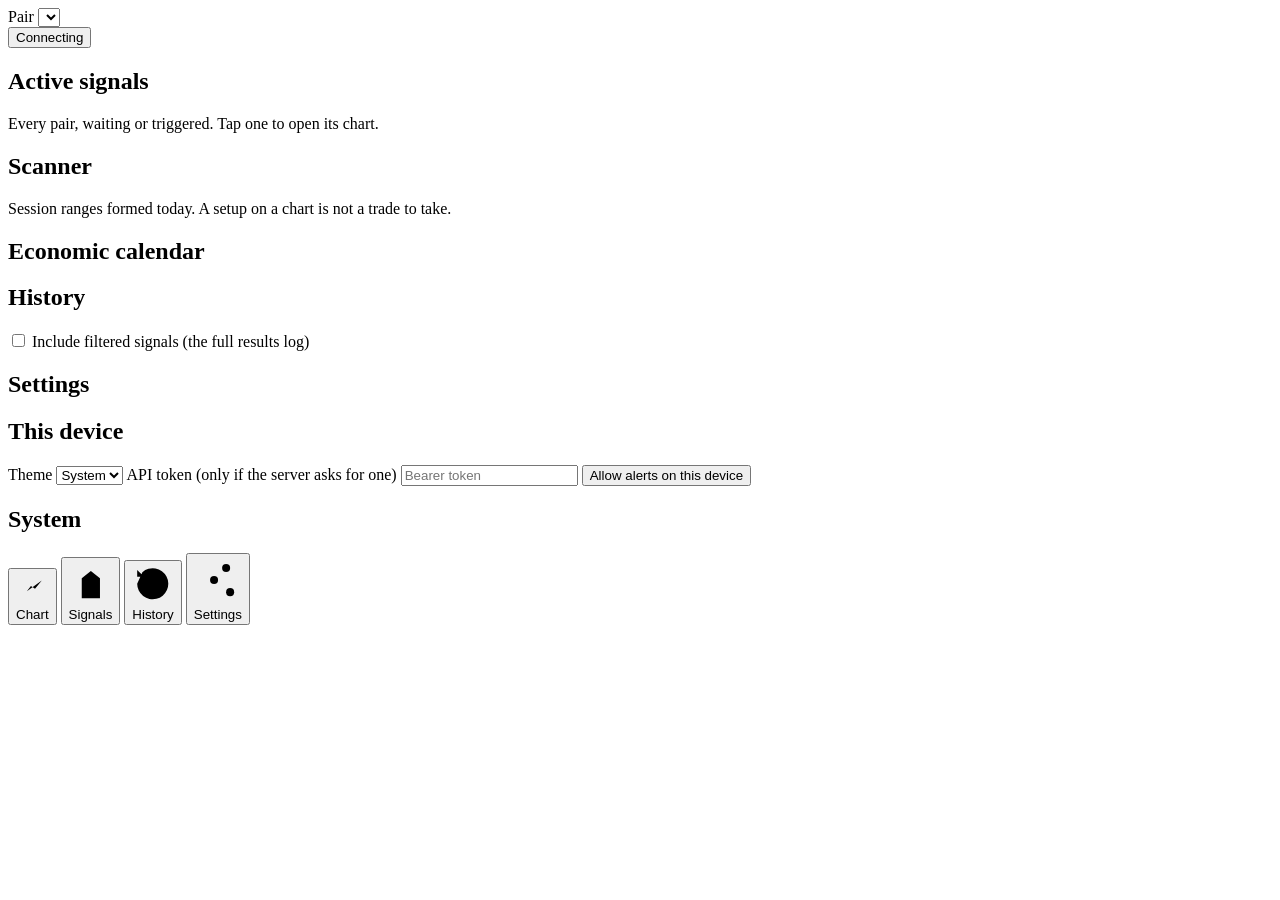
==== forex-app/app/index.html @ 25b25406 "Add forex trading analysis app built on Kronos A forex-app/ folder that follows the build guide end " ====
<!doctype html>
<html lang="en">
<head>
  <meta charset="utf-8">
  <meta name="viewport" content="width=device-width, initial-scale=1, viewport-fit=cover">
  <title>FX Signals</title>
  <meta name="description" content="Forex setups with a Kronos forecast band, entry, stop loss and take profit. Analysis and education, not financial advice.">
  <meta name="theme-color" content="#fcfcfb" media="(prefers-color-scheme: light)">
  <meta name="theme-color" content="#1a1a19" media="(prefers-color-scheme: dark)">
  <link rel="manifest" href="/manifest.webmanifest">
  <link rel="icon" href="/static/icon.svg" type="image/svg+xml">
  <link rel="stylesheet" href="/static/styles.css">
  <script>
    try { var t = localStorage.getItem("fx.theme"); if (t === "light" || t === "dark") document.documentElement.dataset.theme = t; } catch (e) {}
  </script>
</head>
<body>
  <div id="app">
    <header class="topbar">
      <div class="picker">
        <label class="sr" for="pair">Pair</label>
        <select id="pair" aria-label="Pair"></select>
        <div class="seg" id="tf" role="tablist" aria-label="Timeframe"></div>
      </div>
      <button class="status" id="status" type="button" aria-live="polite" title="Connection status">
        <span class="dot"></span><span class="status-text">Connecting</span>
      </button>
    </header>

    <div id="banners"></div>

    <main>
      <section id="view-chart" class="view active" aria-label="Chart">
        <div class="chart-wrap">
          <div id="chart" class="chart"></div>
          <div class="legend" id="legend" aria-hidden="true"></div>
          <div class="chart-key" id="chart-key"></div>
        </div>
        <div id="signal-slot"></div>
      </section>

      <section id="view-signals" class="view" aria-label="Signals">
        <h1 class="view-title">Active signals</h1>
        <p class="muted small">Every pair, waiting or triggered. Tap one to open its chart.</p>
        <div id="signals-list" class="list"></div>
        <h2 class="sub-title">Scanner</h2>
        <p class="muted small">Session ranges formed today. A setup on a chart is not a trade to take.</p>
        <div id="scan-list" class="list"></div>
        <h2 class="sub-title">Economic calendar</h2>
        <div id="calendar-list" class="list"></div>
      </section>

      <section id="view-history" class="view" aria-label="History">
        <h1 class="view-title">History</h1>
        <label class="check"><input type="checkbox" id="hist-filtered"> Include filtered signals (the full results log)</label>
        <div id="stats" class="stats-table"></div>
        <div id="history-list" class="list"></div>
      </section>

      <section id="view-settings" class="view" aria-label="Settings">
        <h1 class="view-title">Settings</h1>
        <form id="settings-form" class="form" autocomplete="off"></form>
        <h2 class="sub-title">This device</h2>
        <div class="form">
          <label>Theme
            <select id="theme">
              <option value="system">System</option><option value="light">Light</option><option value="dark">Dark</option>
            </select>
          </label>
          <label>API token <span class="muted small">(only if the server asks for one)</span>
            <input id="token" type="password" placeholder="Bearer token">
          </label>
          <button class="btn" type="button" id="notify-btn">Allow alerts on this device</button>
          <p class="muted small" id="notify-state"></p>
        </div>
        <h2 class="sub-title">System</h2>
        <div id="health-box" class="health-box"></div>
      </section>
    </main>

    <nav class="tabs" aria-label="Screens">
      <button data-view="chart" class="active" type="button"><svg viewBox="0 0 24 24" aria-hidden="true"><path d="M4 19V5M4 19h16M8 15l3-4 3 2 5-6"/></svg><span>Chart</span></button>
      <button data-view="signals" type="button"><svg viewBox="0 0 24 24" aria-hidden="true"><path d="M12 3v3M5 21h14M7 21V10l5-4 5 4v11"/></svg><span>Signals</span><b class="badge" id="badge" hidden></b></button>
      <button data-view="history" type="button"><svg viewBox="0 0 24 24" aria-hidden="true"><path d="M3 12a9 9 0 1 0 3-6.7M3 4v4h4M12 7v5l3 2"/></svg><span>History</span></button>
      <button data-view="settings" type="button"><svg viewBox="0 0 24 24" aria-hidden="true"><path d="M4 6h10M18 6h2M4 12h4M12 12h8M4 18h12M20 18h0"/><circle cx="16" cy="6" r="2"/><circle cx="10" cy="12" r="2"/><circle cx="18" cy="18" r="2"/></svg><span>Settings</span></button>
    </nav>
    <div id="toasts" aria-live="assertive"></div>
  </div>

  <script src="/static/vendor/lightweight-charts.standalone.production.js"></script>
  <script type="module" src="/static/app.js"></script>
</body>
</html>
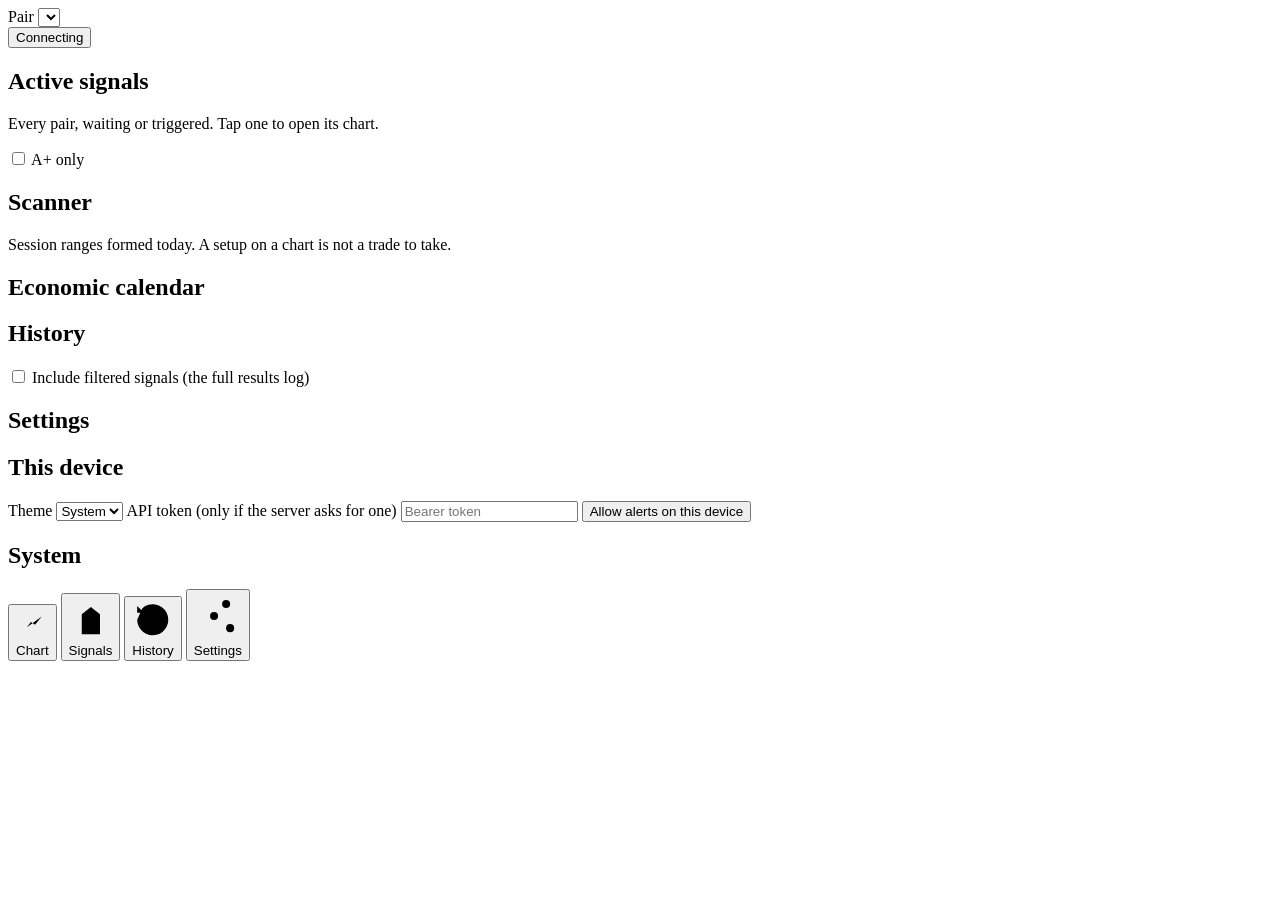
==== commit 43bac963: "Grade signals A+/A/B; make Kronos advice only by default Replayed against recent EUR/USD, Kronos-sma" ====
--- a/forex-app/app/index.html
+++ b/forex-app/app/index.html
@@ -42,6 +42,7 @@
       <section id="view-signals" class="view" aria-label="Signals">
         <h1 class="view-title">Active signals</h1>
         <p class="muted small">Every pair, waiting or triggered. Tap one to open its chart.</p>
+        <label class="check"><input type="checkbox" id="aplus-only"> A+ only</label>
         <div id="signals-list" class="list"></div>
         <h2 class="sub-title">Scanner</h2>
         <p class="muted small">Session ranges formed today. A setup on a chart is not a trade to take.</p>
@@ -85,6 +86,17 @@
       <button data-view="settings" type="button"><svg viewBox="0 0 24 24" aria-hidden="true"><path d="M4 6h10M18 6h2M4 12h4M12 12h8M4 18h12M20 18h0"/><circle cx="16" cy="6" r="2"/><circle cx="10" cy="12" r="2"/><circle cx="18" cy="18" r="2"/></svg><span>Settings</span></button>
     </nav>
     <div id="toasts" aria-live="assertive"></div>
+    <div id="login" class="login" hidden>
+      <form id="login-form" class="login-card" autocomplete="on">
+        <h1 class="view-title" style="margin-top:0">FX Signals</h1>
+        <p class="muted small">This app is private. Enter the password you set when you installed it.</p>
+        <input type="text" name="username" value="fx" autocomplete="username" hidden>
+        <label class="sr" for="login-pass">Password</label>
+        <input id="login-pass" type="password" autocomplete="current-password" placeholder="Password" required>
+        <button class="btn primary" type="submit">Open</button>
+        <p class="small" id="login-msg" role="alert"></p>
+      </form>
+    </div>
   </div>
 
   <script src="/static/vendor/lightweight-charts.standalone.production.js"></script>
